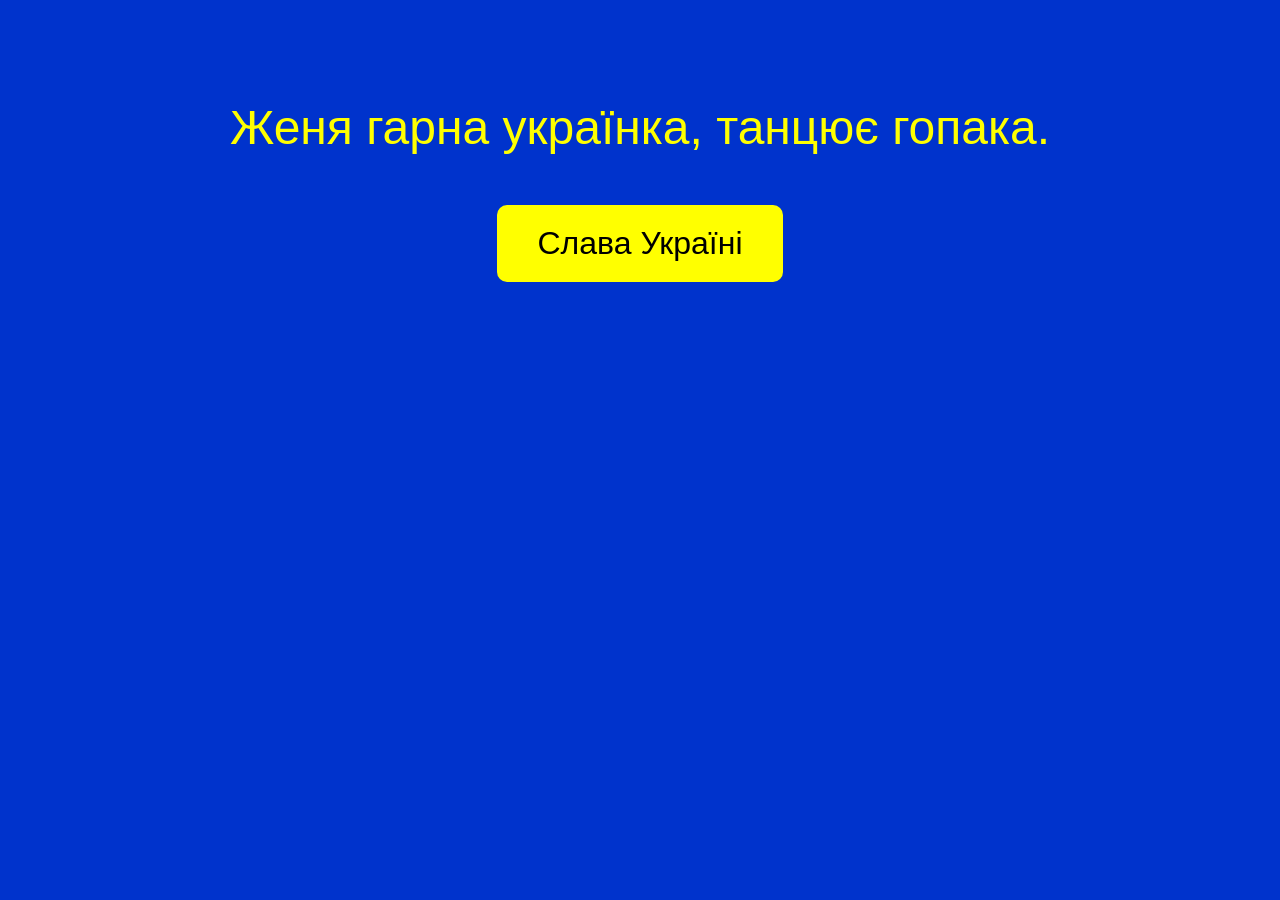
==== index.html @ a311406b "update 3 mini-files of code" ====
<!DOCTYPE html>
<html lang="uk">
<head>
    <meta charset="UTF-8">
    <title>Женя</title>
    <link rel="stylesheet" href="style.css">
</head>
<body>
    <div class="title">Женя гарна українка, танцює гопака.</div>

    <button onclick="showMessage()">Слава Україні</button>

    <script>
        function showMessage() {
            fetch('/random')
                .then(response => response.text())
                .then(text => alert(text));
        }
    </script>
</body>
</html>
---- style.css ----
body {
    background-color: #0033cc;
    color: yellow;
    font-size: 48px;
    text-align: center;
    margin-top: 100px;
    font-family: Arial, sans-serif;
}

.title {
    margin-bottom: 50px;
}

button {
    font-size: 32px;
    padding: 20px 40px;
    background-color: yellow;
    color: black;
    border: none;
    cursor: pointer;
    border-radius: 10px;
}
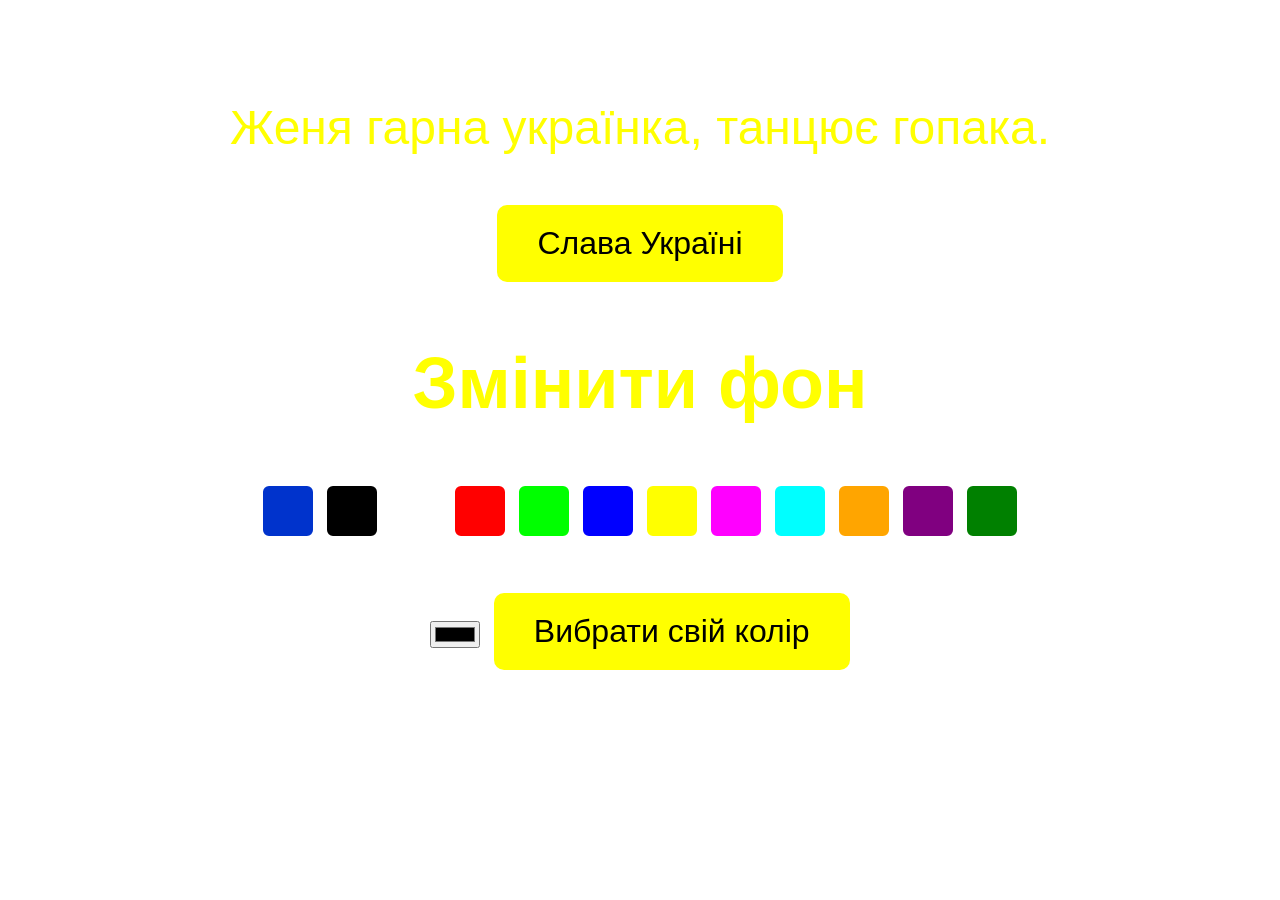
==== commit c06f4e90: "A major update, color selection and port selection are available, the css file is located in a separ" ====
--- a/index.html
+++ b/index.html
@@ -3,19 +3,67 @@
 <head>
     <meta charset="UTF-8">
     <title>Женя</title>
-    <link rel="stylesheet" href="style.css">
+    <link rel="stylesheet" href="css/style.css">
 </head>
+
 <body>
+
     <div class="title">Женя гарна українка, танцює гопака.</div>
 
     <button onclick="showMessage()">Слава Україні</button>
 
+    <h2>Змінити фон</h2>
+
+    <div class="color-grid">
+        <div class="color-btn" style="background:#0033cc" onclick="setColor('#0033cc')"></div>
+        <div class="color-btn" style="background:#000000" onclick="setColor('#000000')"></div>
+        <div class="color-btn" style="background:#ffffff" onclick="setColor('#ffffff')"></div>
+        <div class="color-btn" style="background:#ff0000" onclick="setColor('#ff0000')"></div>
+        <div class="color-btn" style="background:#00ff00" onclick="setColor('#00ff00')"></div>
+        <div class="color-btn" style="background:#0000ff" onclick="setColor('#0000ff')"></div>
+        <div class="color-btn" style="background:#ffff00" onclick="setColor('#ffff00')"></div>
+        <div class="color-btn" style="background:#ff00ff" onclick="setColor('#ff00ff')"></div>
+        <div class="color-btn" style="background:#00ffff" onclick="setColor('#00ffff')"></div>
+        <div class="color-btn" style="background:#ffa500" onclick="setColor('#ffa500')"></div>
+        <div class="color-btn" style="background:#800080" onclick="setColor('#800080')"></div>
+        <div class="color-btn" style="background:#008000" onclick="setColor('#008000')"></div>
+    </div>
+
+    <br>
+
+    <input type="color" id="customColor">
+    <button onclick="setCustom()">Вибрати свій колір</button>
+
     <script>
+        // при завантаженні сторінки підтягуємо поточний колір із сервера
+        window.addEventListener('load', () => {
+            fetch('/color')
+                .then(r => r.text())
+                .then(color => {
+                    document.body.style.backgroundColor = color;
+                });
+        });
+
         function showMessage() {
             fetch('/random')
-                .then(response => response.text())
-                .then(text => alert(text));
+                .then(r => r.text())
+                .then(t => alert(t));
+        }
+
+        function setColor(color) {
+            fetch('/color', {
+                method: "POST",
+                body: color
+            }).then(() => {
+                document.body.style.backgroundColor = color;
+            });
+        }
+
+        function setCustom() {
+            const color = document.getElementById("customColor").value;
+            setColor(color);
         }
     </script>
+
 </body>
 </html>
--- a/css/style.css
+++ b/css/style.css
@@ -0,0 +1,37 @@
+body {
+    color: yellow;
+    font-size: 48px;
+    text-align: center;
+    margin-top: 100px;
+    font-family: Arial, sans-serif;
+}
+
+.title {
+    margin-bottom: 50px;
+}
+
+button {
+    font-size: 32px;
+    padding: 20px 40px;
+    background-color: yellow;
+    color: black;
+    border: none;
+    cursor: pointer;
+    border-radius: 10px;
+}
+
+.color-grid {
+    display: flex;
+    justify-content: center;
+    flex-wrap: wrap;
+    gap: 10px;
+    margin-top: 20px;
+}
+
+.color-btn {
+    width: 50px;
+    height: 50px;
+    border-radius: 8px;
+    cursor: pointer;
+    border: 2px solid #fff;
+}
